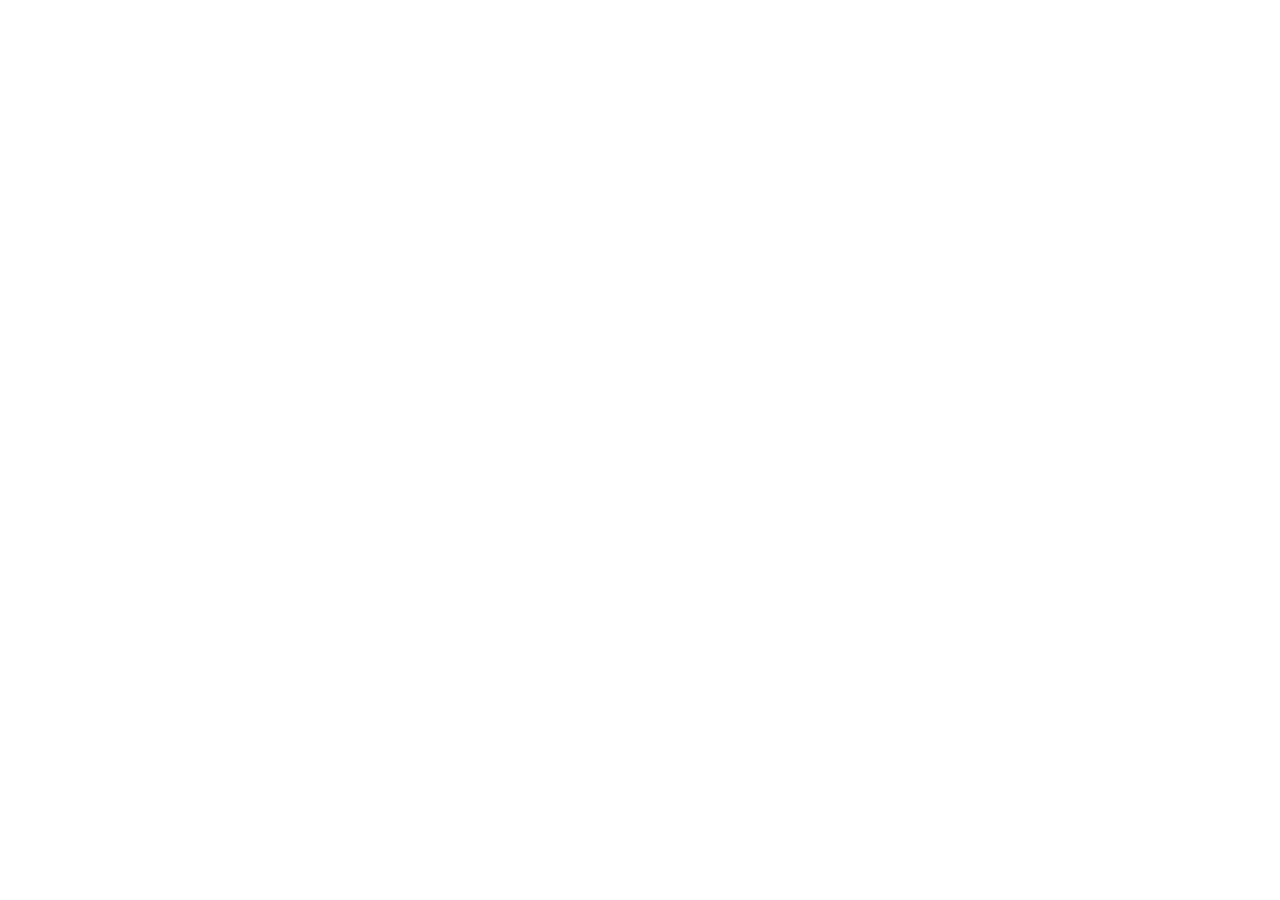
==== index.html @ c6795fff "feat: initial setup" ====
<!doctype html>
<html lang="en">
  <head>
    <meta charset="UTF-8" />
    <meta name="viewport" content="width=device-width, initial-scale=1.0" />
    <link rel="stylesheet" href="style.css" />
    <title>Document</title>
  </head>
  <body>
    <script type="module" src="src/main.js"></script>
  </body>
</html>
---- style.css ----
*,
*::before,
*::after {
  box-sizing: border-box;
}
html {
  -webkit-text-size-adjust: 100%;
}
body {
  margin: 0;
  font-family:
    ui-sans-serif,
    system-ui,
    -apple-system,
    "Segoe UI",
    Roboto,
    Arial,
    sans-serif;
}
img,
svg,
video,
canvas,
audio,
iframe,
embed,
object {
  display: block;
  max-width: 100%;
}
button,
input,
optgroup,
select,
textarea {
  font: inherit;
  margin: 0;
}

/* utilities */

.flex {
  display: flex;
}
.flex-col {
  flex-direction: column;
}
.items-center {
  align-items: center;
}
.justify-center{
    justify-content: center;
}


@media (min-width: 640px) {
  .sm\:block {
    display: block;
  }
  .sm\:hidden {
    display: none;
  }
  .sm\:flex {
    display: flex;
  }
  .sm\:inline-flex {
    display: inline-flex;
  }
  .sm\:grid {
    display: grid;
  }
  .sm\:flex-row {
    flex-direction: row;
  }
  .sm\:flex-col {
    flex-direction: column;
  }
  .sm\:items-center {
    align-items: center;
  }
  .sm\:justify-center {
    justify-content: center;
  }
  .sm\:justify-between {
    justify-content: space-between;
  }
  .sm\:text-center {
    text-align: center;
  }
  .sm\:w-full {
    width: 100%;
  }
  .sm\:w-auto {
    width: auto;
  }
}
@media (min-width: 768px) {
  .md\:block {
    display: block;
  }
  .md\:hidden {
    display: none;
  }
  .md\:flex {
    display: flex;
  }
  .md\:inline-flex {
    display: inline-flex;
  }
  .md\:grid {
    display: grid;
  }
  .md\:flex-row {
    flex-direction: row;
  }
  .md\:flex-col {
    flex-direction: column;
  }
  .md\:items-center {
    align-items: center;
  }
  .md\:justify-center {
    justify-content: center;
  }
  .md\:justify-between {
    justify-content: space-between;
  }
  .md\:text-center {
    text-align: center;
  }
  .md\:w-full {
    width: 100%;
  }
  .md\:w-auto {
    width: auto;
  }
}
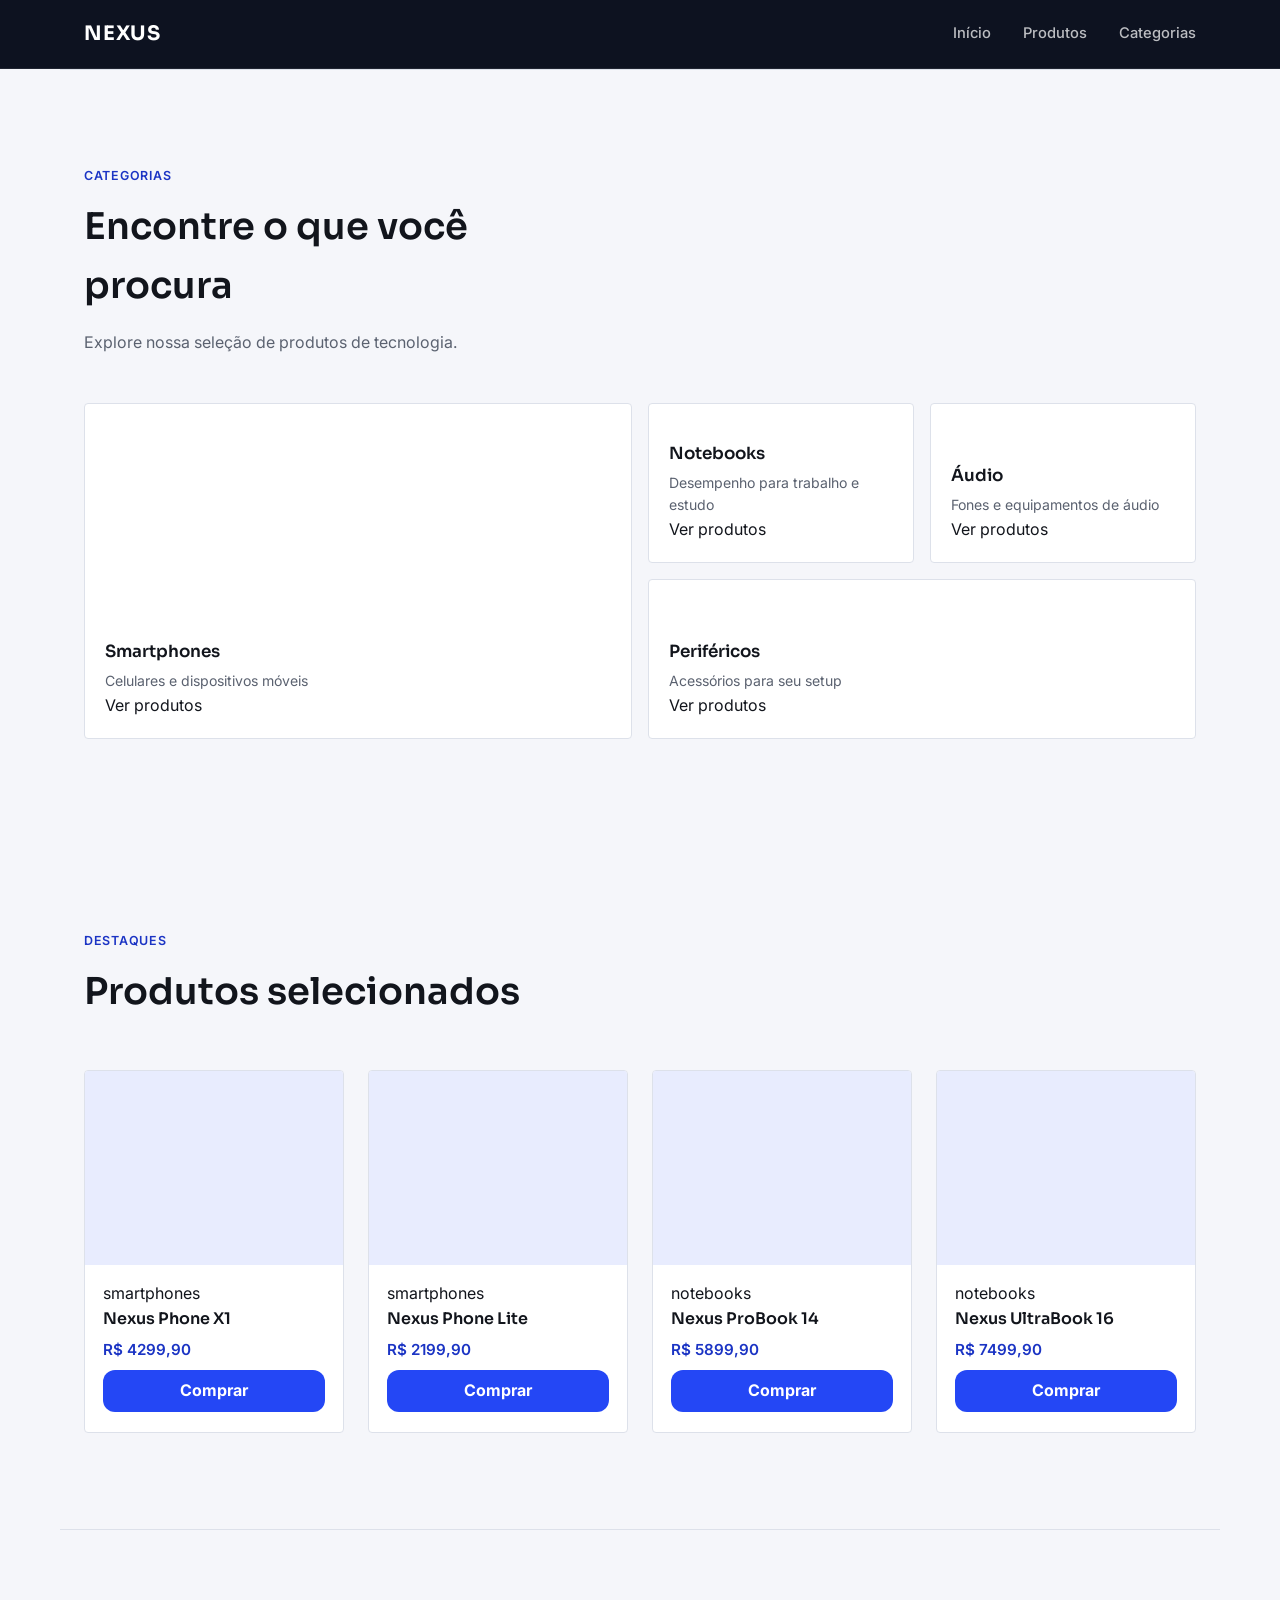
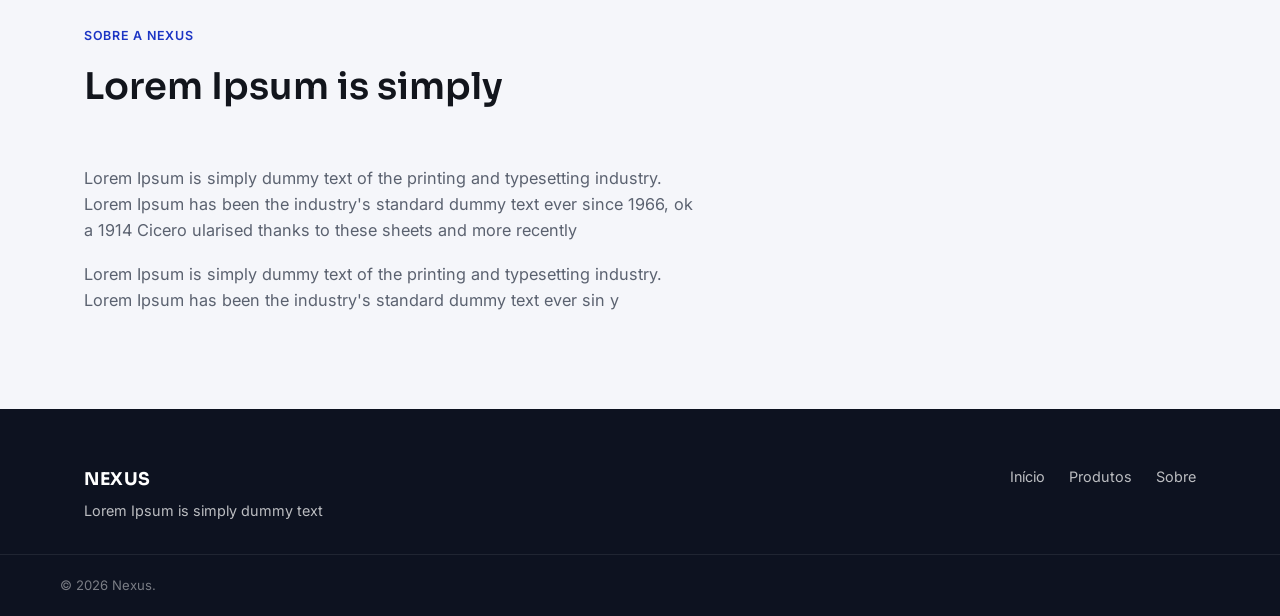
==== commit df2bfc47: "feat: final logic" ====
--- a/index.html
+++ b/index.html
@@ -1,12 +1,88 @@
 <!doctype html>
-<html lang="en">
+<html lang="pt-BR">
   <head>
     <meta charset="UTF-8" />
     <meta name="viewport" content="width=device-width, initial-scale=1.0" />
+
+    <title>Nexus</title>
+
     <link rel="stylesheet" href="style.css" />
-    <title>Document</title>
   </head>
+
   <body>
+    <header class="site-header">
+      <div class="header-content">
+        <a href="index.html" class="logo"> NEXUS </a>
+
+        <nav class="main-nav" aria-label="Navegação principal">
+          <a href="index.html">Início</a>
+          <a href="produtos.html">Produtos</a>
+          <a href="#categories">Categorias</a>
+        </nav>
+      </div>
+    </header>
+
+    <main>
+       <section id="categories" class="categories-section">
+        <header class="section-header">
+          <span>CATEGORIAS</span>
+
+          <h2>Encontre o que você procura</h2>
+
+          <p>Explore nossa seleção de produtos de tecnologia.</p>
+        </header>
+
+        <div id="categories-grid" class="categories-grid"></div>
+      </section>
+
+      <section class="featured-section">
+        <header class="section-header">
+          <span>DESTAQUES</span>
+
+          <h2>Produtos selecionados</h2>
+        </header>
+
+        <div id="featured-products" class="products-grid"></div>
+      </section>
+
+       <section id="about" class="about-section">
+        <div class="about-content">
+          <header class="section-header">
+            <span>SOBRE A NEXUS</span>
+
+            <h2>Lorem Ipsum is simply  </h2>
+          </header>
+
+          <p>
+           Lorem Ipsum is simply dummy text of the printing and typesetting industry. Lorem Ipsum has been the industry's standard dummy text ever since 1966,  ok a 1914 Cicero ularised thanks to these sheets and more recently
+          </p>
+          <p>
+           Lorem Ipsum is simply dummy text of the printing and typesetting industry. Lorem Ipsum has been the industry's standard dummy text ever sin y
+          </p>
+        </div>
+      </section>
+    </main>
+
+    <footer class="site-footer">
+      <div class="footer-content">
+        <div>
+          <strong>NEXUS</strong>
+
+          <p>Lorem Ipsum is simply dummy text</p>
+        </div>
+
+        <nav aria-label="Navegação do rodapé">
+          <a href="index.html">Início</a>
+          <a href="produtos.html">Produtos</a>
+          <a href="#about">Sobre</a>
+        </nav>
+      </div>
+
+      <div class="footer-bottom">
+        <p>&copy; 2026 Nexus.</p>
+      </div>
+    </footer>
+
     <script type="module" src="src/main.js"></script>
   </body>
 </html>
--- a/style.css
+++ b/style.css
@@ -1,137 +1,383 @@
-*,
-*::before,
-*::after {
+@import url("https://fonts.googleapis.com/css2?family=Sora:wght@500;600;700&family=Inter:wght@400;500;600&display=swap");
+
+:root {
+  --bg: #f5f6fa;
+  --surface: #ffffff;
+  --ink: #12151c;
+  --muted: #5b6270;
+  --signal: #2447f5;
+  --signal-dark: #1b34c4;
+  --signal-tint: #e8ecfe;
+  --navy: #0d1220;
+  --line: #dde1ea;
+
+  --font-display: "Sora", "Segoe UI", sans-serif;
+  --font-body: "Inter", "Segoe UI", sans-serif;
+
+  --max-width: 1160px;
+  --radius: 4px;
+}
+
+* {
+  margin: 0;
+  padding: 0;
   box-sizing: border-box;
 }
+
 html {
-  -webkit-text-size-adjust: 100%;
-}
+  scroll-behavior: smooth;
+}
+/*---------------------------------------------------------------*/
+
 body {
-  margin: 0;
-  font-family:
-    ui-sans-serif,
-    system-ui,
-    -apple-system,
-    "Segoe UI",
-    Roboto,
-    Arial,
-    sans-serif;
-}
-img,
-svg,
-video,
-canvas,
-audio,
-iframe,
-embed,
-object {
+  background: var(--bg);
+  color: var(--ink);
+  font-family: var(--font-body);
+  font-size: 16px;
+  line-height: 1.6;
+  -webkit-font-smoothing: antialiased;
+}
+
+a {
+  color: inherit;
+  text-decoration: none;
+}
+
+img {
+  max-width: 100%;
   display: block;
-  max-width: 100%;
-}
-button,
-input,
-optgroup,
-select,
-textarea {
-  font: inherit;
-  margin: 0;
-}
-
-/* utilities */
-
-.flex {
-  display: flex;
-}
-.flex-col {
+}
+
+:focus-visible {
+  outline: 2px solid var(--signal);
+  outline-offset: 3px;
+}
+
+.site-header {
+  position: sticky;
+  top: 0;
+  z-index: 50;
+  background: var(--navy);
+  border-bottom: 1px solid rgba(255, 255, 255, 0.08);
+}
+
+.header-content {
+  max-width: var(--max-width);
+  margin: 0 auto;
+  padding: 18px 24px;
+  display: flex;
+  align-items: center;
+  justify-content: space-between;
+}
+
+.logo {
+  font-family: var(--font-display);
+  font-weight: 700;
+  font-size: 1.25rem;
+  letter-spacing: 0.04em;
+  color: #ffffff;
+}
+
+.main-nav {
+  display: flex;
+  gap: 32px;
+}
+
+.main-nav a {
+  font-size: 0.92rem;
+  font-weight: 500;
+  color: rgba(255, 255, 255, 0.72);
+  position: relative;
+  padding: 4px 0;
+  transition: color 0.15s ease;
+}
+
+.main-nav a:hover,
+.main-nav a:focus-visible {
+  color: #ffffff;
+}
+
+.main-nav a::after {
+  content: "";
+  position: absolute;
+  left: 0;
+  bottom: -2px;
+  width: 0;
+  height: 2px;
+  background: var(--signal);
+  transition: width 0.2s ease;
+}
+
+.main-nav a:hover::after {
+  width: 100%;
+}
+ 
+/*---------------------------------------------------------------*/
+
+main > section {
+  max-width: var(--max-width);
+  margin: 0 auto;
+  padding: 96px 24px;
+}
+
+.section-header {
+  max-width: 520px;
+  margin-bottom: 48px;
+}
+
+.section-header span {
+  display: block;
+  font-size: 0.78rem;
+  font-weight: 600;
+  letter-spacing: 0.06em;
+  color: var(--signal-dark);
+  margin-bottom: 12px;
+}
+
+.section-header h2 {
+  font-family: var(--font-display);
+  font-size: clamp(1.7rem, 3vw, 2.3rem);
+  font-weight: 600;
+  color: var(--ink);
+  margin-bottom: 14px;
+}
+
+.section-header p {
+  color: var(--muted);
+  font-size: 1rem;
+}
+
+/*---------------------------------------------------------------*/
+
+.categories-section {
+  border-top: 1px solid var(--line);
+}
+
+.categories-grid {
+  display: grid;
+  grid-template-columns: repeat(4, 1fr);
+  grid-auto-rows: 160px;
+  gap: 16px;
+}
+
+.categories-grid > * {
+  background: var(--surface);
+  border: 1px solid var(--line);
+  border-radius: var(--radius);
+  padding: 20px;
+  display: flex;
   flex-direction: column;
-}
-.items-center {
-  align-items: center;
-}
-.justify-center{
-    justify-content: center;
-}
-
-
-@media (min-width: 640px) {
-  .sm\:block {
-    display: block;
-  }
-  .sm\:hidden {
-    display: none;
-  }
-  .sm\:flex {
-    display: flex;
-  }
-  .sm\:inline-flex {
-    display: inline-flex;
-  }
-  .sm\:grid {
-    display: grid;
-  }
-  .sm\:flex-row {
-    flex-direction: row;
-  }
-  .sm\:flex-col {
+  justify-content: flex-end;
+  transition: border-color 0.15s ease;
+}
+
+.categories-grid > *:hover {
+  border-color: var(--signal);
+}
+
+.categories-grid > *:nth-child(1) {
+  grid-column: span 2;
+  grid-row: span 2;
+}
+
+.categories-grid > *:nth-child(4) {
+  grid-column: span 2;
+}
+
+.categories-grid > * h3,
+.categories-grid > * .category-title {
+  font-family: var(--font-display);
+  font-size: 1.05rem;
+  font-weight: 600;
+  color: var(--ink);
+  margin-bottom: 4px;
+}
+
+.categories-grid > * p,
+.categories-grid > * .category-description {
+  font-size: 0.88rem;
+  color: var(--muted);
+}
+
+/*---------------------------------------------------------------*/
+
+.products-grid {
+  display: grid;
+  grid-template-columns: repeat(auto-fill, minmax(230px, 1fr));
+  gap: 24px;
+}
+
+.products-grid > * {
+  background: var(--surface);
+  border: 1px solid var(--line);
+  border-radius: var(--radius);
+  overflow: hidden;
+  display: flex;
+  flex-direction: column;
+  transition: border-color 0.15s ease;
+}
+
+.products-grid > *:hover {
+  border-color: var(--signal);
+}
+
+.products-grid img,
+.products-grid .product-image {
+  width: 100%;
+  aspect-ratio: 4 / 3;
+  object-fit: cover;
+  background: var(--signal-tint);
+}
+
+.products-grid .product-content {
+  padding: 16px 18px 20px;
+}
+.product-content a {
+  background-color: var(--signal);
+  width: 100%;
+  display: block;
+  padding: 8px;
+  margin-top: 8px;
+  text-align: center;
+  color: white;
+  font-weight: bolder;
+  border-radius: 12px;
+}
+.products-grid h3 {
+  font-family: var(--font-display);
+  font-size: 1rem;
+  font-weight: 600;
+  color: var(--ink);
+  margin-bottom: 6px;
+}
+
+.products-grid .product-price {
+  font-size: 0.95rem;
+  font-weight: 600;
+  color: var(--signal-dark);
+}
+
+.about-section {
+  border-top: 1px solid var(--line);
+}
+
+.about-content {
+  max-width: 640px;
+}
+
+.about-content p {
+  color: var(--muted);
+  font-size: 1.02rem;
+  margin-bottom: 18px;
+  max-width: 62ch;
+}
+
+.about-content p:last-child {
+  margin-bottom: 0;
+}
+
+/*---------------------------------------------------------------*/
+
+.site-footer {
+  background: var(--navy);
+  color: rgba(255, 255, 255, 0.72);
+}
+
+.footer-content {
+  max-width: var(--max-width);
+  margin: 0 auto;
+  padding: 56px 24px 32px;
+  display: flex;
+  flex-wrap: wrap;
+  justify-content: space-between;
+  gap: 24px;
+}
+
+.footer-content strong {
+  font-family: var(--font-display);
+  font-size: 1.1rem;
+  color: #ffffff;
+  letter-spacing: 0.03em;
+}
+
+.footer-content p {
+  font-size: 0.9rem;
+  margin-top: 6px;
+}
+
+.footer-content nav {
+  display: flex;
+  gap: 24px;
+  align-items: flex-start;
+}
+
+.footer-content nav a {
+  font-size: 0.9rem;
+  color: rgba(255, 255, 255, 0.72);
+  transition: color 0.15s ease;
+}
+
+.footer-content nav a:hover {
+  color: #ffffff;
+}
+
+.footer-bottom {
+  border-top: 1px solid rgba(255, 255, 255, 0.08);
+  padding: 20px 24px;
+}
+
+.footer-bottom p {
+  max-width: var(--max-width);
+  margin: 0 auto;
+  font-size: 0.82rem;
+  color: rgba(255, 255, 255, 0.45);
+}
+
+/*---------------------------------------------------------------*/
+@media (max-width: 860px) {
+  .categories-grid {
+    grid-template-columns: repeat(2, 1fr);
+  }
+
+  .categories-grid > *:nth-child(1) {
+    grid-column: span 2;
+    grid-row: span 1;
+  }
+}
+
+@media (max-width: 640px) {
+  .header-content {
+    padding: 14px 20px;
+  }
+
+  .main-nav {
+    gap: 18px;
+  }
+
+  .main-nav a {
+    font-size: 0.85rem;
+  }
+
+  .hero-content {
+    padding: 72px 20px 64px;
+  }
+
+  main > section {
+    padding: 64px 20px;
+  }
+
+  .categories-grid {
+    grid-template-columns: 1fr;
+    grid-auto-rows: auto;
+  }
+
+  .categories-grid > *:nth-child(1),
+  .categories-grid > *:nth-child(4) {
+    grid-column: span 1;
+    grid-row: span 1;
+  }
+
+  .footer-content {
     flex-direction: column;
   }
-  .sm\:items-center {
-    align-items: center;
-  }
-  .sm\:justify-center {
-    justify-content: center;
-  }
-  .sm\:justify-between {
-    justify-content: space-between;
-  }
-  .sm\:text-center {
-    text-align: center;
-  }
-  .sm\:w-full {
-    width: 100%;
-  }
-  .sm\:w-auto {
-    width: auto;
-  }
-}
-@media (min-width: 768px) {
-  .md\:block {
-    display: block;
-  }
-  .md\:hidden {
-    display: none;
-  }
-  .md\:flex {
-    display: flex;
-  }
-  .md\:inline-flex {
-    display: inline-flex;
-  }
-  .md\:grid {
-    display: grid;
-  }
-  .md\:flex-row {
-    flex-direction: row;
-  }
-  .md\:flex-col {
-    flex-direction: column;
-  }
-  .md\:items-center {
-    align-items: center;
-  }
-  .md\:justify-center {
-    justify-content: center;
-  }
-  .md\:justify-between {
-    justify-content: space-between;
-  }
-  .md\:text-center {
-    text-align: center;
-  }
-  .md\:w-full {
-    width: 100%;
-  }
-  .md\:w-auto {
-    width: auto;
-  }
-}
+}
